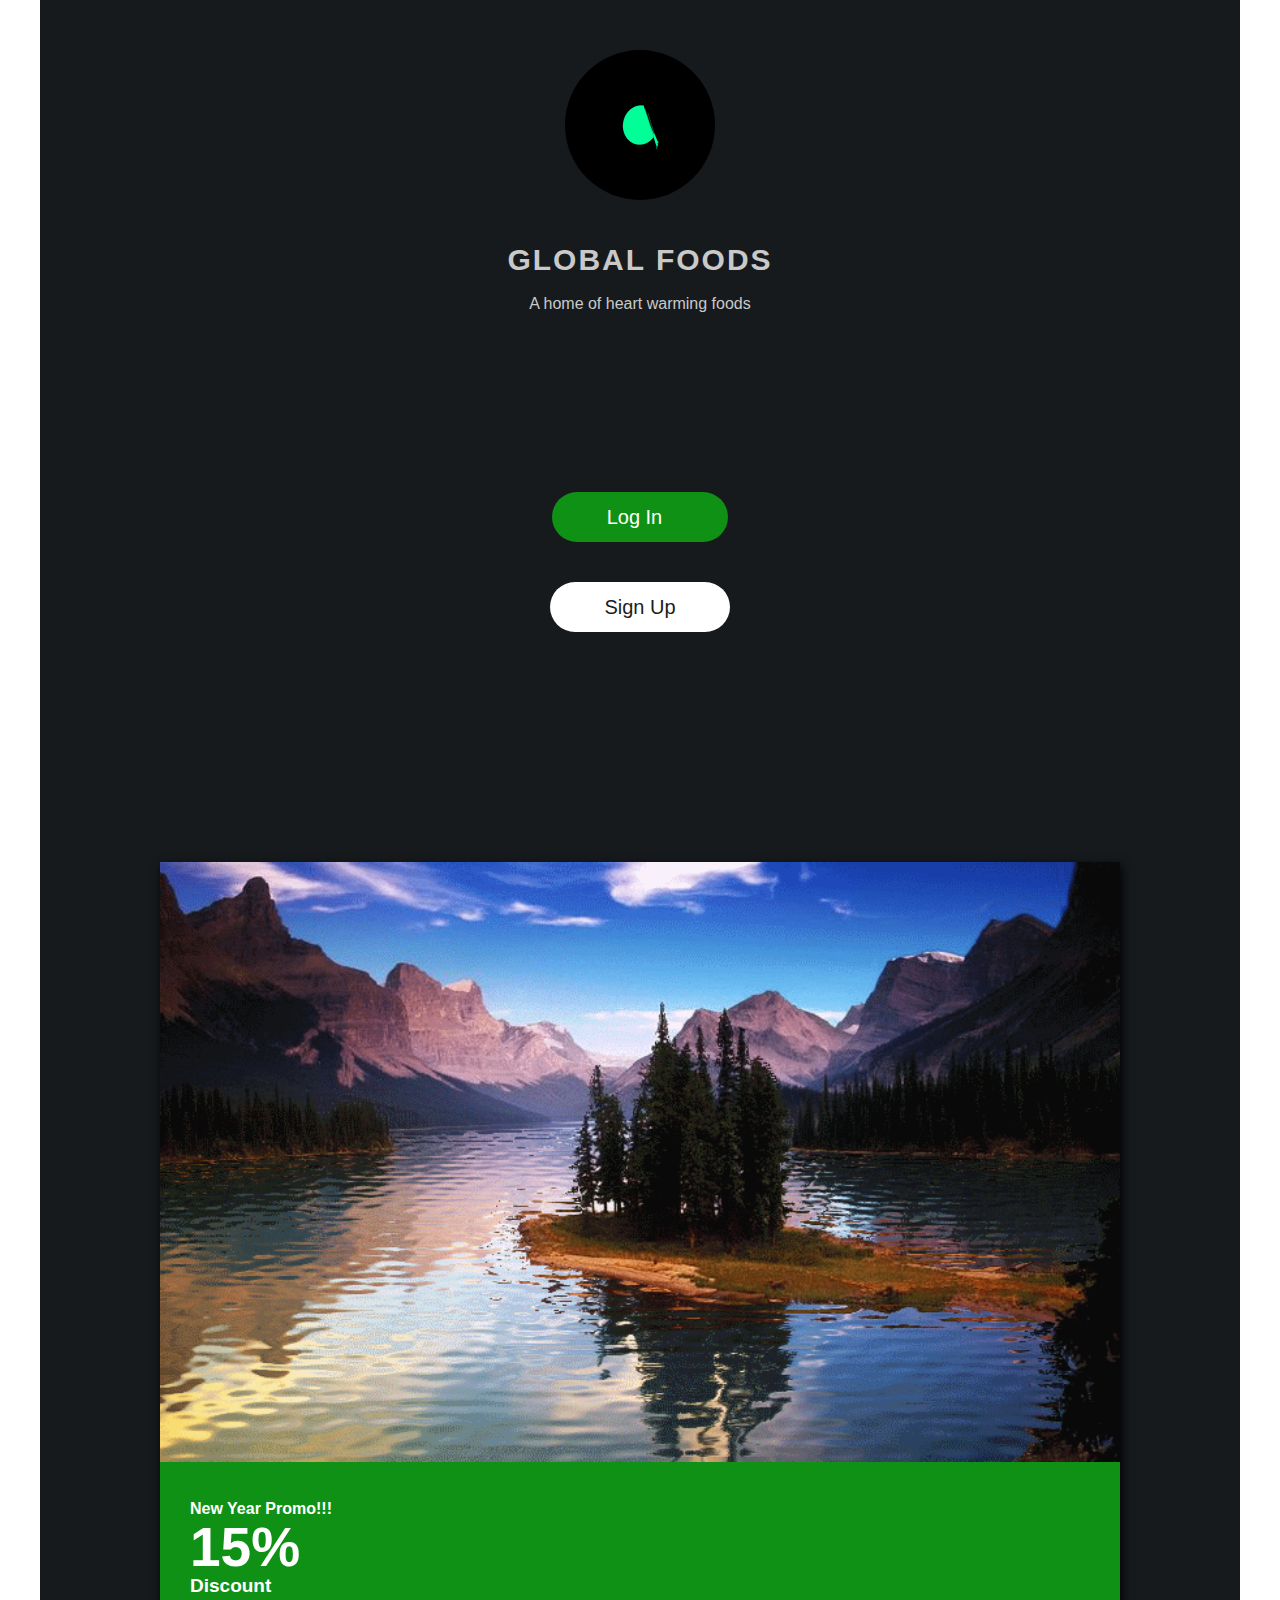
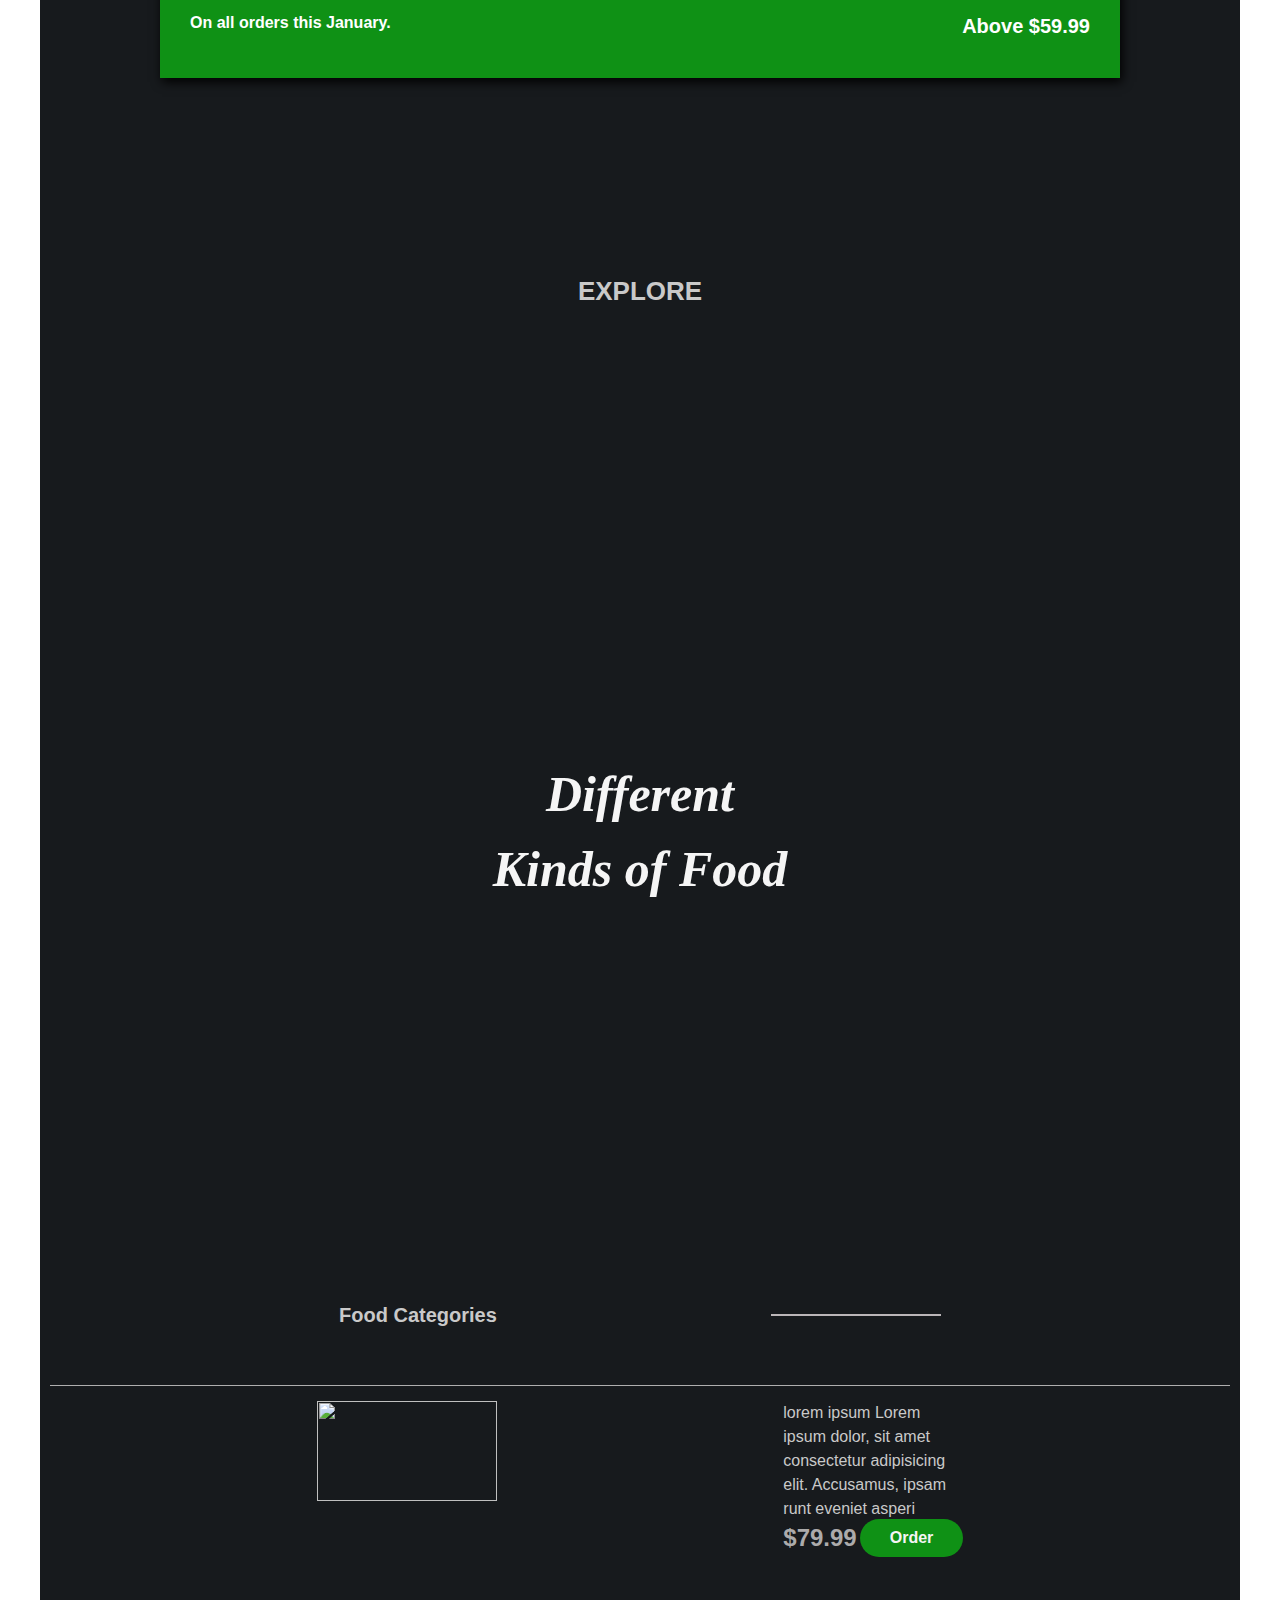
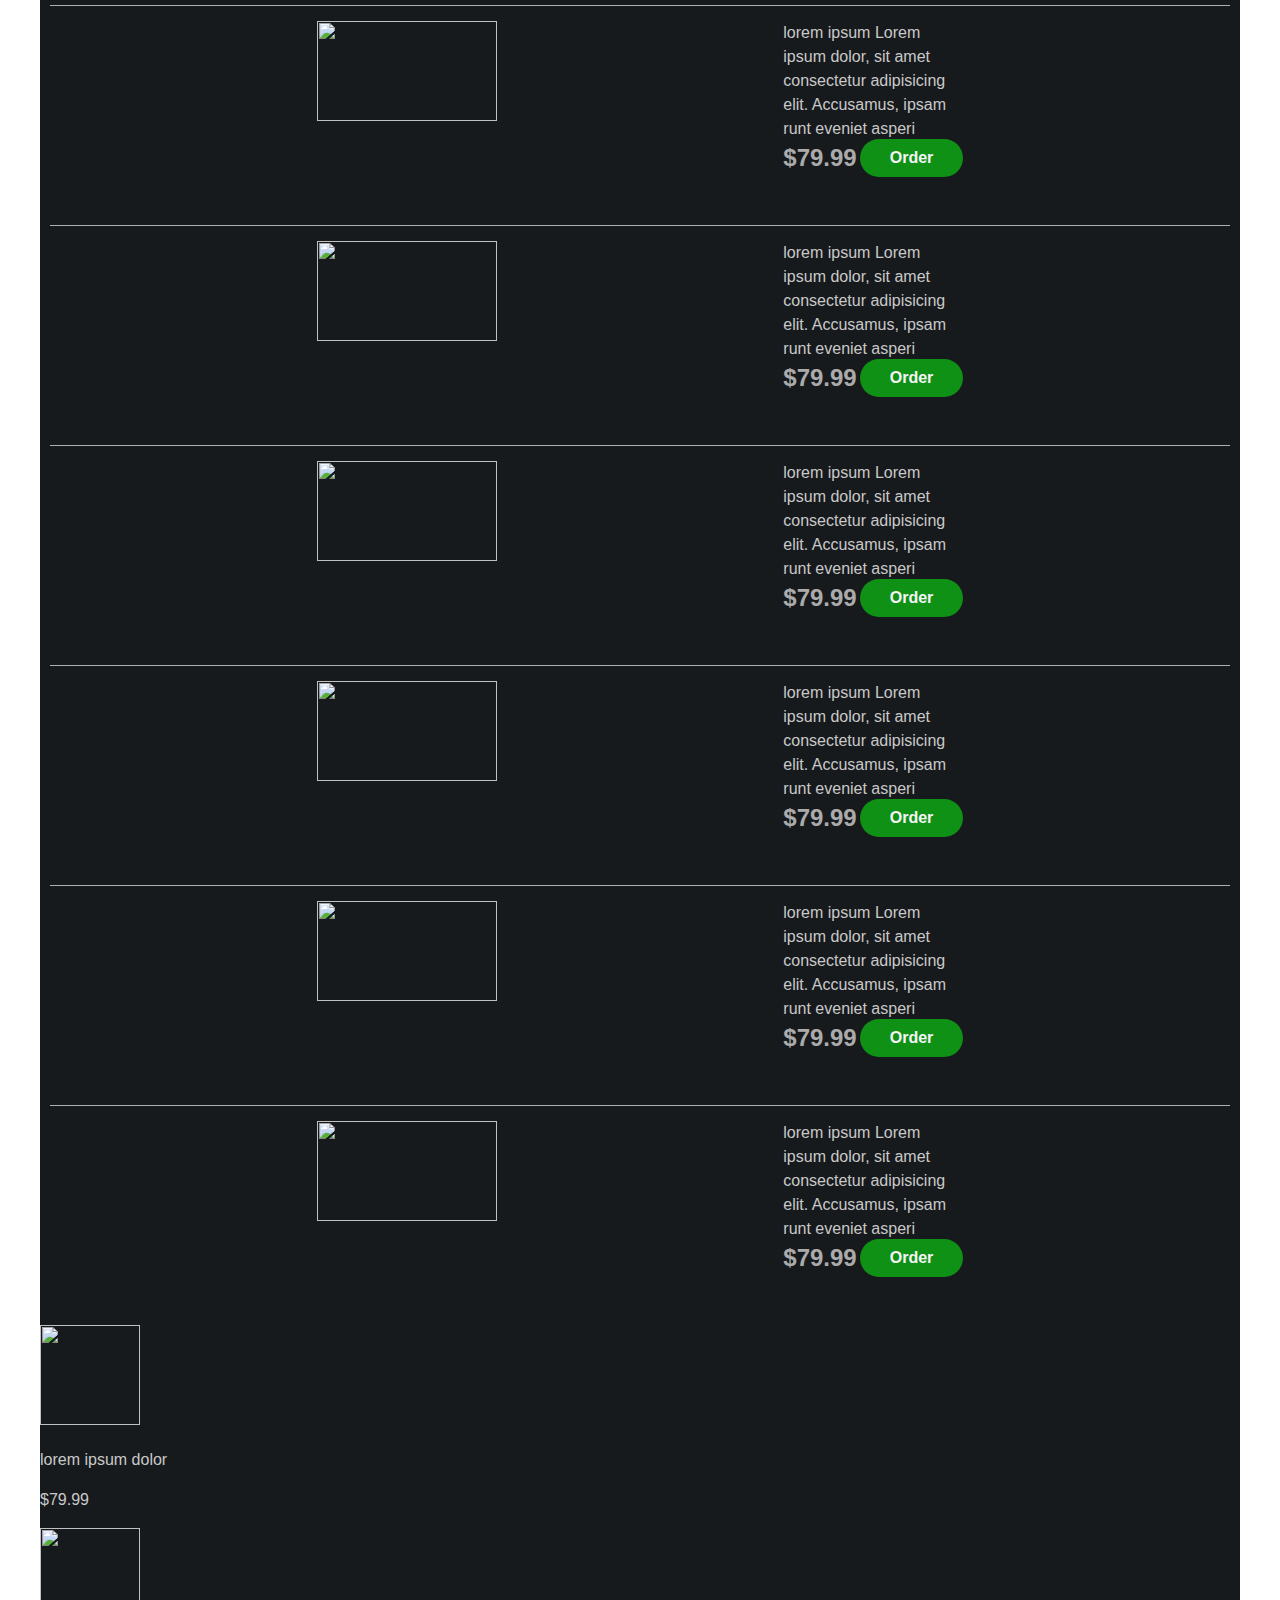
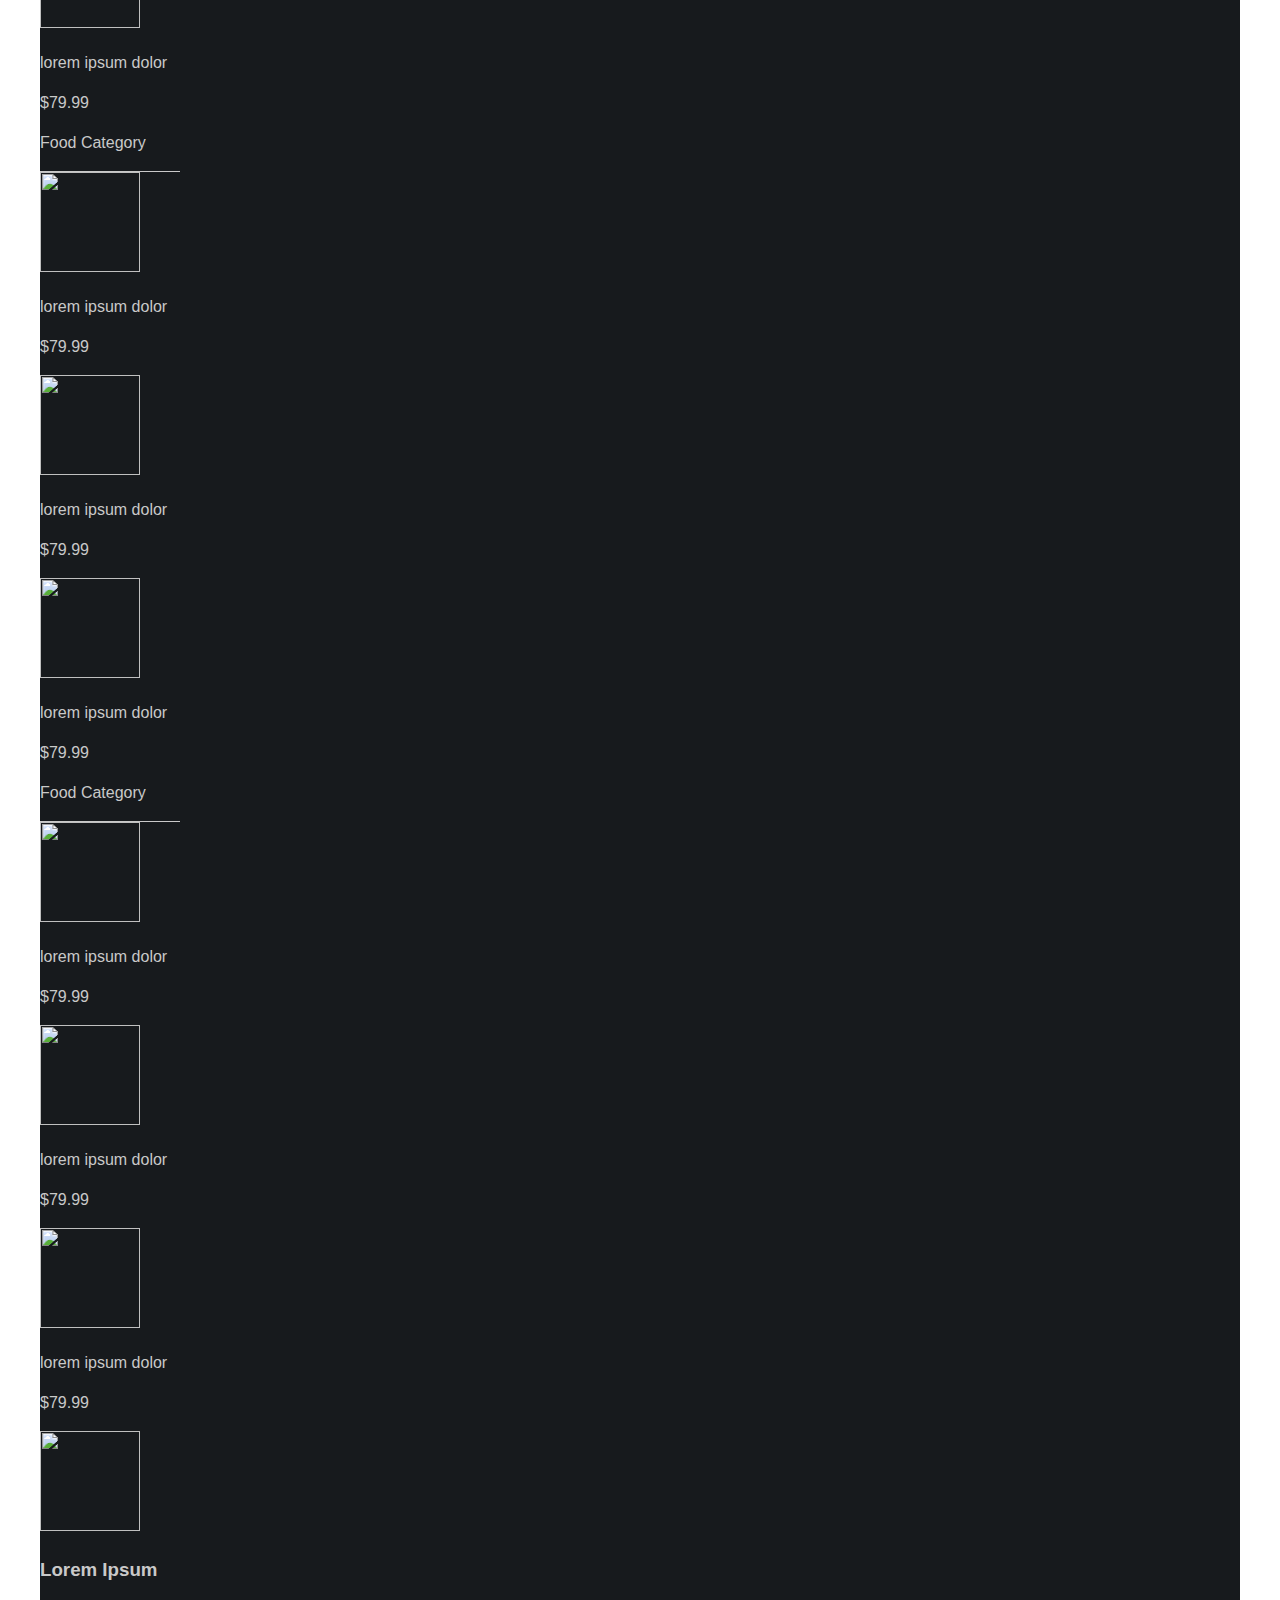
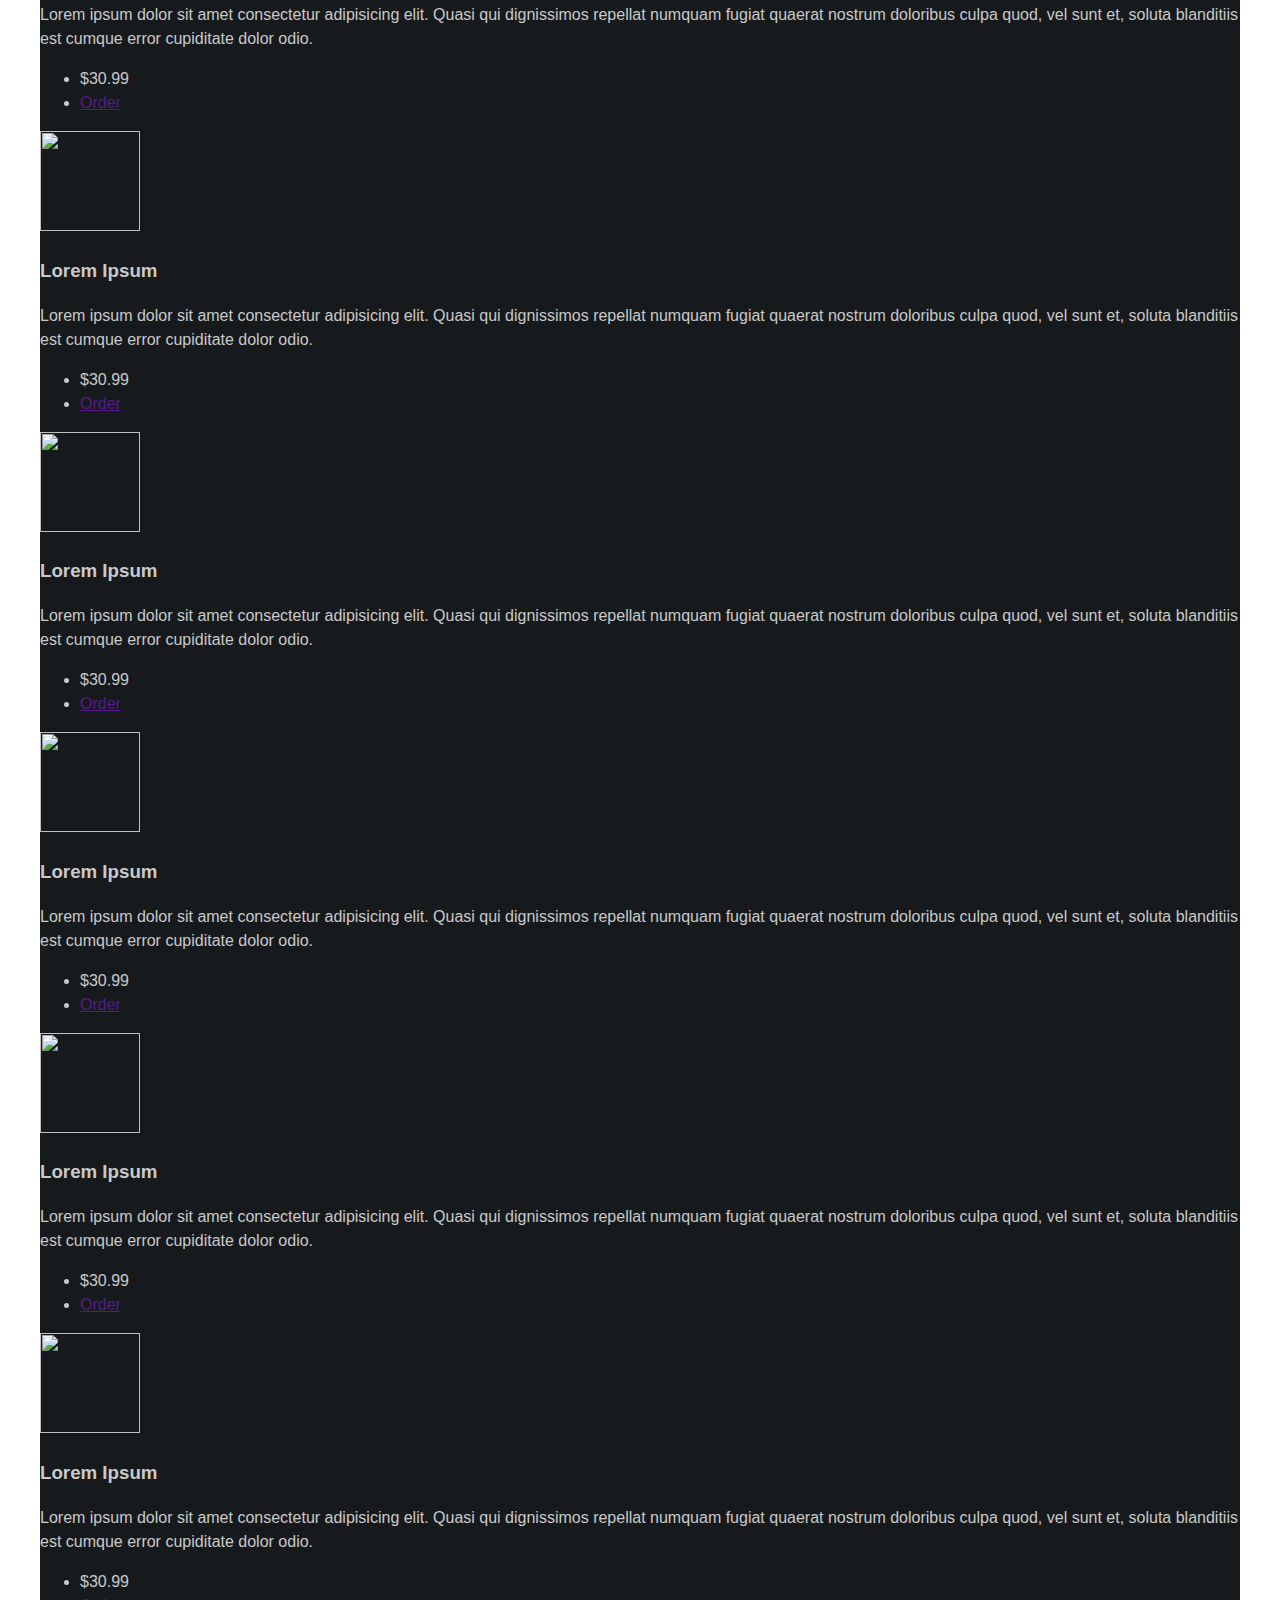
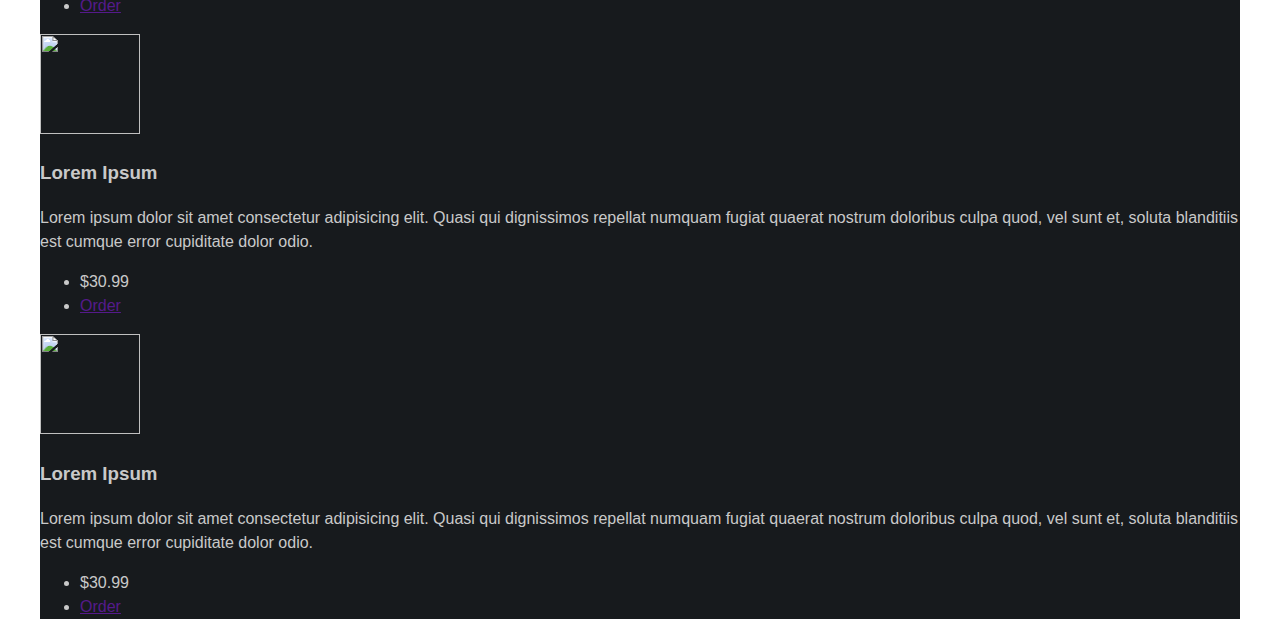
==== main.html @ d9e787be "Add files via upload" ====
<!DOCTYPE html>
<html lang="en">
<head>
    <meta charset="UTF-8">
    <meta http-equiv="X-UA-Compatible" content="IE=edge">
    <meta name="viewport" content="width=device-width, initial-scale=1.0">
    <link rel="stylesheet" href="main.css">
    <title>Document</title>
</head>
<body>
    <section>
        <div class="logo">
            <img src="images/animate3.gif" width="150" height="150" alt="">
            <p class="company-name">GLOBAL FOODS</p>
            <p class="company-motto">A home of heart warming foods</p>
        </div>
        <br><br><br><br><br>
    <div class="login-here">
    <a href="#" id="log">Log In &nbsp;</a> <br><br><br>
    <a href="#" id="sign">Sign Up</a>
    </div>
    <br><br><br><br><br><br><br><br><br><br>

    <div class="promocard">
        <img src="images/animate.gif" width="100%" alt="">
    <div class="promo">
        <p class="newyear">
            New Year Promo!!!
        </p>
        <h1>15%</h1>
        <p id="discount">Discount</p>
        <div style="display: flex; 
        flex-wrap: wrap;
        justify-content: space-between;">
        <p class="newyear">On all orders this January.</p>
        <p style="font-size: 20px; font-weight: 700;">Above $59.99</p>
        </div>
    </div>
    </div>
    <br><br><br><br><br><br><br>
    <p class="explore">EXPLORE</p>
    <br><br><br><br><br>


<div class="home">
    <p>Different <br> Kinds of Food</p>
</div>

<br><br>

    <div class="food">
        <div><p>Food Categories</p></div>
        <div class="linn" style="background-color: rgb(187, 182, 184); height: 2px;width: 170px;"></div>
    </div>

    <div>
        
        <div class="varieties">
            <div>
            <img src="" width="100%" height="100" alt="">
            </div>

            <div style="margin-left: 20px;">
            <p style="margin: 0;">lorem ipsum Lorem ipsum dolor, sit amet consectetur adipisicing elit. Accusamus, ipsam runt eveniet asperi</p>
            <div class="span">
            <div><p style="font-weight: 700;color:rgb(172, 171, 171);font-size: 24px;">$79.99</p></div>
            <div> <button>Order</button></div>
            </div> 
            </div>
        </div>

        <div class="varieties">
            <div>
            <img src="" width="100%" height="100" alt="">
            </div>

            <div style="margin-left: 20px;">
            <p style="margin: 0;">lorem ipsum Lorem ipsum dolor, sit amet consectetur adipisicing elit. Accusamus, ipsam runt eveniet asperi</p>
            <div class="span">
            <div><p style="font-weight: 700;color:rgb(172, 171, 171);font-size: 24px;">$79.99</p></div>
            <div> <button>Order</button></div>
            </div> 
            </div>
        </div>
        <div class="varieties">
            <div>
            <img src="" width="100%" height="100" alt="">
            </div>

            <div style="margin-left: 20px;">
            <p style="margin: 0;">lorem ipsum Lorem ipsum dolor, sit amet consectetur adipisicing elit. Accusamus, ipsam runt eveniet asperi</p>
            <div class="span">
            <div><p style="font-weight: 700;color:rgb(172, 171, 171);font-size: 24px;">$79.99</p></div>
            <div> <button>Order</button></div>
            </div> 
            </div>
        </div>
        <div class="varieties">
            <div>
            <img src="" width="100%" height="100" alt="">
            </div>

            <div style="margin-left: 20px;">
            <p style="margin: 0;">lorem ipsum Lorem ipsum dolor, sit amet consectetur adipisicing elit. Accusamus, ipsam runt eveniet asperi</p>
            <div class="span">
            <div><p style="font-weight: 700;color:rgb(172, 171, 171);font-size: 24px;">$79.99</p></div>
            <div> <button>Order</button></div>
            </div> 
            </div>
        </div>

        <div class="varieties">
            <div>
            <img src="" width="100%" height="100" alt="">
            </div>

            <div style="margin-left: 20px;">
            <p style="margin: 0;">lorem ipsum Lorem ipsum dolor, sit amet consectetur adipisicing elit. Accusamus, ipsam runt eveniet asperi</p>
            <div class="span">
            <div><p style="font-weight: 700;color:rgb(172, 171, 171);font-size: 24px;">$79.99</p></div>
            <div> <button>Order</button></div>
            </div> 
            </div>
        </div>
        <div class="varieties">
            <div>
            <img src="" width="100%" height="100" alt="">
            </div>

            <div style="margin-left: 20px;">
            <p style="margin: 0;">lorem ipsum Lorem ipsum dolor, sit amet consectetur adipisicing elit. Accusamus, ipsam runt eveniet asperi</p>
            <div class="span">
            <div><p style="font-weight: 700;color:rgb(172, 171, 171);font-size: 24px;">$79.99</p></div>
            <div> <button>Order</button></div>
            </div> 
            </div>
        </div>
        <div class="varieties">
            <div>
            <img src="" width="100%" height="100" alt="">
            </div>

            <div style="margin-left: 20px;">
            <p style="margin: 0;">lorem ipsum Lorem ipsum dolor, sit amet consectetur adipisicing elit. Accusamus, ipsam runt eveniet asperi</p>
            <div class="span">
            <div><p style="font-weight: 700;color:rgb(172, 171, 171);font-size: 24px;">$79.99</p></div>
            <div> <button>Order</button></div>
            </div> 
            </div>
        </div>





        <div>
            <img src="" width="100" height="100" alt="">
            <p>lorem ipsum dolor</p>
            <p>$79.99</p>
        </div>
        <div>
            <img src="" width="100" height="100" alt="">
            <p>lorem ipsum dolor</p>
            <p>$79.99</p>
        </div>

    </div>

    <div>
        <p>Food Category
        </p>
        <div class="line-right"></div>
    </div>
    <div>
        <div>
            <img src="" width="100" height="100" alt="">
            <p>lorem ipsum dolor</p>
            <p>$79.99</p>
        </div>
        <div>
            <img src="" width="100" height="100" alt="">
            <p>lorem ipsum dolor</p>
            <p>$79.99</p>
        </div>
        <div>
            <img src="" width="100" height="100" alt="">
            <p>lorem ipsum dolor</p>
            <p>$79.99</p>
        </div>

    </div>

    <div>
        <p>Food Category
        </p>
        <div class="line-right"></div>
    </div>
    <div>
        <div>
            <img src="" width="100" height="100" alt="">
            <p>lorem ipsum dolor</p>
            <p>$79.99</p>
        </div>
        <div>
            <img src="" width="100" height="100" alt="">
            <p>lorem ipsum dolor</p>
            <p>$79.99</p>
        </div>
        <div>
            <img src="" width="100" height="100" alt="">
            <p>lorem ipsum dolor</p>
            <p>$79.99</p>
        </div>

    </div>

    <div>
        <div>
            <img src="" width="100" height="100" alt="">
        </div>
        <div>
            <h3>Lorem Ipsum</h3>
            <p>Lorem ipsum dolor sit amet consectetur adipisicing elit. Quasi qui dignissimos repellat numquam fugiat quaerat nostrum doloribus culpa quod, vel sunt et, soluta blanditiis est cumque error cupiditate dolor odio.</p>
            <ul>
                <li>$30.99</li>
                <li>
                    <a href="">Order</a>
                </li>
            </ul>
        </div>
    </div>

    <div>
        <div>
            <img src="" width="100" height="100" alt="">
        </div>
        <div>
            <h3>Lorem Ipsum</h3>
            <p>Lorem ipsum dolor sit amet consectetur adipisicing elit. Quasi qui dignissimos repellat numquam fugiat quaerat nostrum doloribus culpa quod, vel sunt et, soluta blanditiis est cumque error cupiditate dolor odio.</p>
            <ul>
                <li>$30.99</li>
                <li>
                    <a href="">Order</a>
                </li>
            </ul>
        </div>
    </div>

    <div>
        <div>
            <img src="" width="100" height="100" alt="">
        </div>
        <div>
            <h3>Lorem Ipsum</h3>
            <p>Lorem ipsum dolor sit amet consectetur adipisicing elit. Quasi qui dignissimos repellat numquam fugiat quaerat nostrum doloribus culpa quod, vel sunt et, soluta blanditiis est cumque error cupiditate dolor odio.</p>
            <ul>
                <li>$30.99</li>
                <li>
                    <a href="">Order</a>
                </li>
            </ul>
        </div>
    </div>

    <div>
        <div>
            <img src="" width="100" height="100" alt="">
        </div>
        <div>
            <h3>Lorem Ipsum</h3>
            <p>Lorem ipsum dolor sit amet consectetur adipisicing elit. Quasi qui dignissimos repellat numquam fugiat quaerat nostrum doloribus culpa quod, vel sunt et, soluta blanditiis est cumque error cupiditate dolor odio.</p>
            <ul>
                <li>$30.99</li>
                <li>
                    <a href="">Order</a>
                </li>
            </ul>
        </div>
    </div>

    <div>
        <div>
            <img src="" width="100" height="100" alt="">
        </div>
        <div>
            <h3>Lorem Ipsum</h3>
            <p>Lorem ipsum dolor sit amet consectetur adipisicing elit. Quasi qui dignissimos repellat numquam fugiat quaerat nostrum doloribus culpa quod, vel sunt et, soluta blanditiis est cumque error cupiditate dolor odio.</p>
            <ul>
                <li>$30.99</li>
                <li>
                    <a href="">Order</a>
                </li>
            </ul>
        </div>
    </div>

    <div>
        <div>
            <img src="" width="100" height="100" alt="">
        </div>
        <div>
            <h3>Lorem Ipsum</h3>
            <p>Lorem ipsum dolor sit amet consectetur adipisicing elit. Quasi qui dignissimos repellat numquam fugiat quaerat nostrum doloribus culpa quod, vel sunt et, soluta blanditiis est cumque error cupiditate dolor odio.</p>
            <ul>
                <li>$30.99</li>
                <li>
                    <a href="">Order</a>
                </li>
            </ul>
        </div>
    </div>

    <div>
        <div>
            <img src="" width="100" height="100" alt="">
        </div>
        <div>
            <h3>Lorem Ipsum</h3>
            <p>Lorem ipsum dolor sit amet consectetur adipisicing elit. Quasi qui dignissimos repellat numquam fugiat quaerat nostrum doloribus culpa quod, vel sunt et, soluta blanditiis est cumque error cupiditate dolor odio.</p>
            <ul>
                <li>$30.99</li>
                <li>
                    <a href="">Order</a>
                </li>
            </ul>
        </div>
    </div>

    <div>
        <div>
            <img src="" width="100" height="100" alt="">
        </div>
        <div>
            <h3>Lorem Ipsum</h3>
            <p>Lorem ipsum dolor sit amet consectetur adipisicing elit. Quasi qui dignissimos repellat numquam fugiat quaerat nostrum doloribus culpa quod, vel sunt et, soluta blanditiis est cumque error cupiditate dolor odio.</p>
            <ul>
                <li>$30.99</li>
                <li>
                    <a href="">Order</a>
                </li>
            </ul>
        </div>
    </div>
    </section>
</body>
</html>
---- main.css ----
body {
    margin: 0;
    font-family: -apple-system, BlinkMacSystemFont, 'Segoe UI', Roboto, Oxygen, Ubuntu, Cantarell, 'Open Sans', 'Helvetica Neue', sans-serif;
    font-size: 1rem;
    font-weight: 400;
    line-height: 1.5;
    color: #c9c9c9;
    background:#fff;
    font-style: normal;
    font-stretch: normal;
    -webkit-text-size-adjust: 100%;
    -webkit-tap-highlight-color: transparent;
    -webkit-font-smoothing: antialiased;
}
html {
    scroll-behavior: smooth;
}
section {
    max-width: 1200px;
    margin: auto;
    padding: 0px;
    background: rgb(23, 26, 29);
}
.logo {
    text-align: center;
    justify-content: center;
    align-items: center;
    padding:50px 30px;
}
.logo img {
    border-radius: 50%;
}
.company-name {
    font-size: 30px;
    font-weight: 700;
    letter-spacing: 2px;
}
.company-motto {
    font-size: 16px;
    margin-top: -20px;
}
.login-here {
    text-align: center;
    font-size: 20px;
    font-weight: 500;
}
.login-here a {
    text-decoration: none;
}
#log {
    color: rgb(255, 255, 255);
    background:rgb(15, 145, 21);
    padding: 14px 55px;
    border-style: none;
    border-radius: 100px;
    text-align: center;
}
#sign {
    color: rgb(29, 29, 29);
    background: rgb(255, 255, 255);
    padding: 14px 54px;
    border-style: none;
    border-radius: 100px;
    text-align: center;
}
.promo {
    background:rgb(15, 145, 21);
    padding: 30px;
    height: fit-content;
    line-height: 0.1em;
    width: 100%;
}
.promo h1 {
    font-size: 55px;
}
.newyear {
    font-weight: 600;
    font-style: 18px;
}
#discount {
    font-size: 19px;
    font-weight: 700;
}
.promocard {
    box-shadow: 2px 4px 10px rgb(0, 0, 0);
    max-width: 80%;
    color: white;
    display: flex;
    flex-wrap: wrap;
    margin: auto;
}
.explore {
    text-align: center;
    font-weight: 700;
    font-size: 26px;
}
.home {
    width: 100%;
    padding: 250px 0px;
    align-items: center;
    background: url("images/animate.gif");
    background-size: cover;
    background-attachment: fixed;
    text-align: center;
    justify-content: center;
    align-items: center;
}
.home p {
    font-size: 50px;
    font-weight: 600;
    font-style: italic;
    color: whitesmoke;
    font-family:cursive;
}
.line-right {
    width: 140px;
    height: 1px;
    background:#c9c9c9;
}
.food {
    display: flex;
    flex-wrap: nowrap;
    justify-content: space-evenly;
    align-items: center;
    padding: 25px;
    font-size: 20px;
    font-weight: 600;
}
.varieties {
    height: fit-content;
    border: 1px solid rgb(175, 175, 175);
    padding: 15px 0px;
    margin: 10px;
    border-width: 1px 0px 0px 0px;   
    display: flex;
    justify-content: space-evenly;align-items: stretch;
}
.varieties > div {
    width:180px;
}
.varieties button {
    font-size: 16px;
    padding: 10px 30px;
    background: rgb(15, 145, 21);
    color: whitesmoke;
    font-weight: 700;
    border-radius: 100px;
    border: none;
}
.span {
    display: flex;
    flex-wrap: wrap;
    justify-content: space-between;
    align-items: center;
    margin-top: -25px;
}
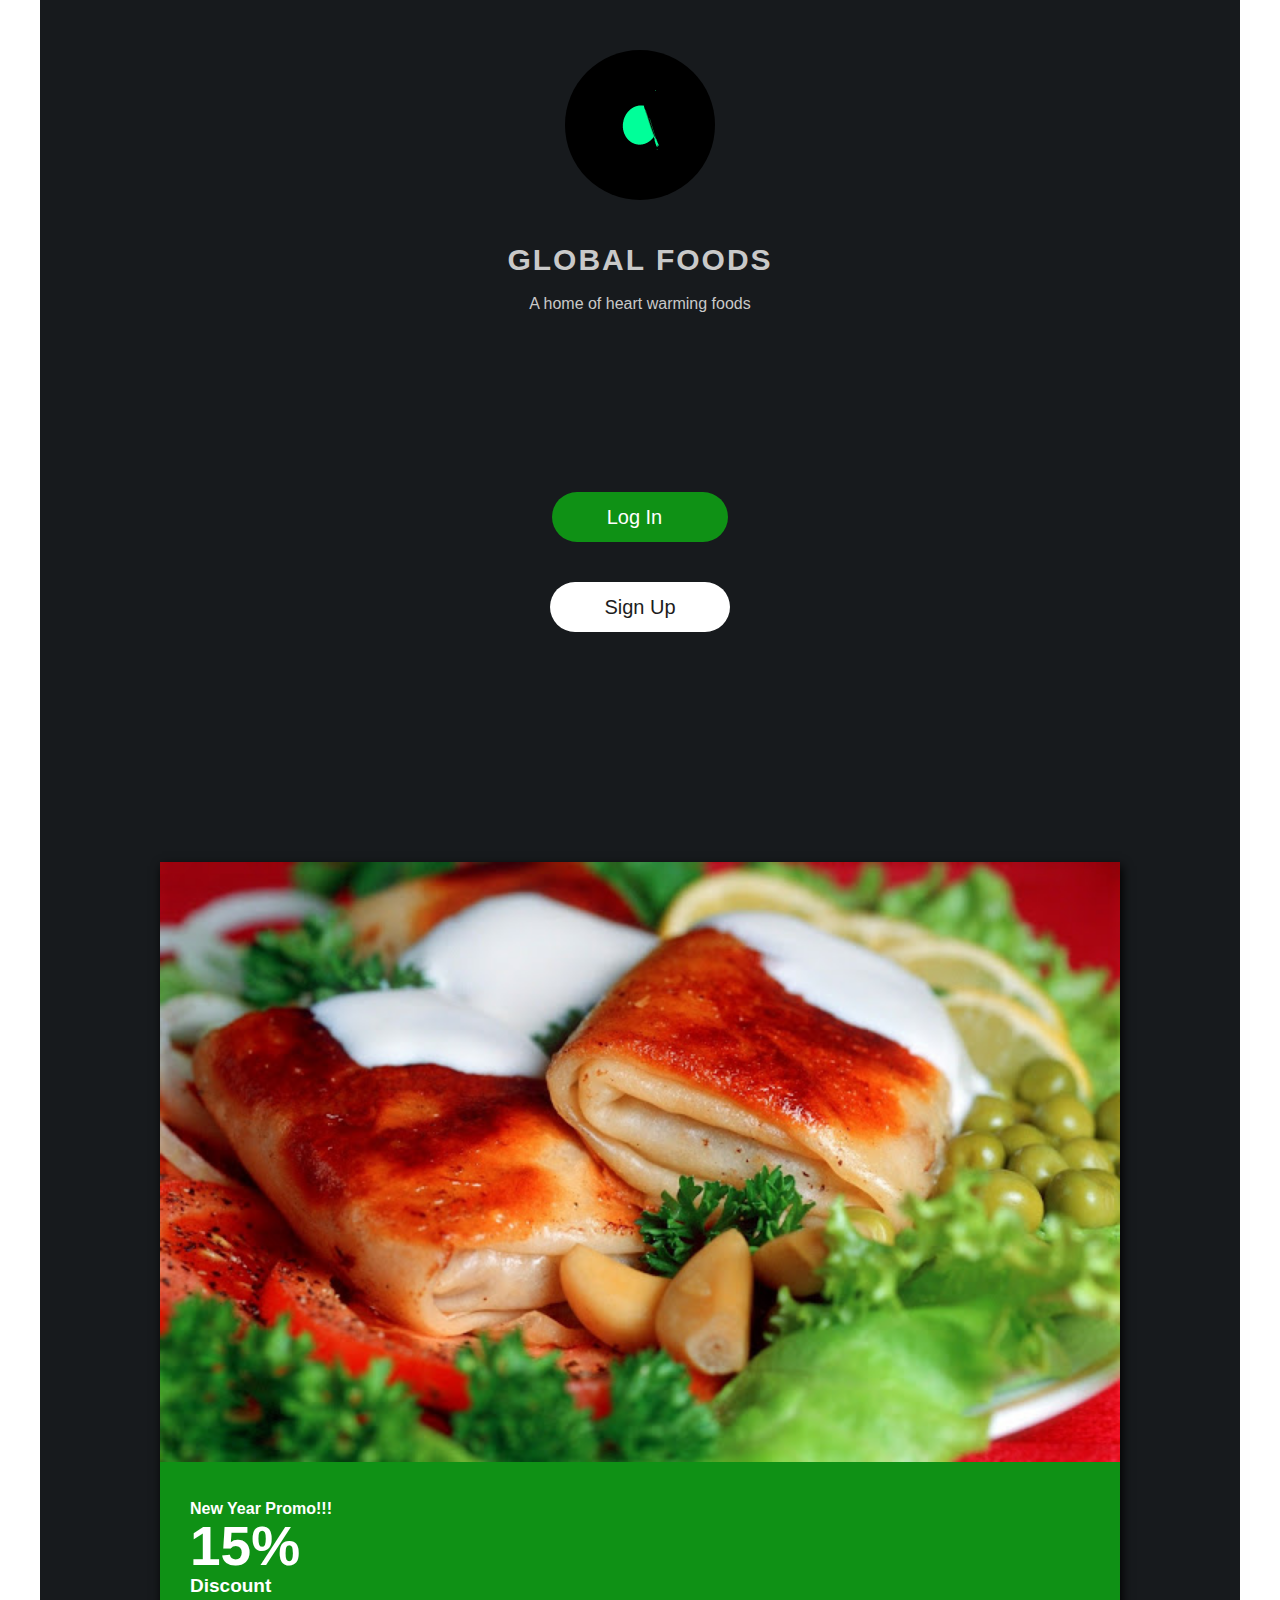
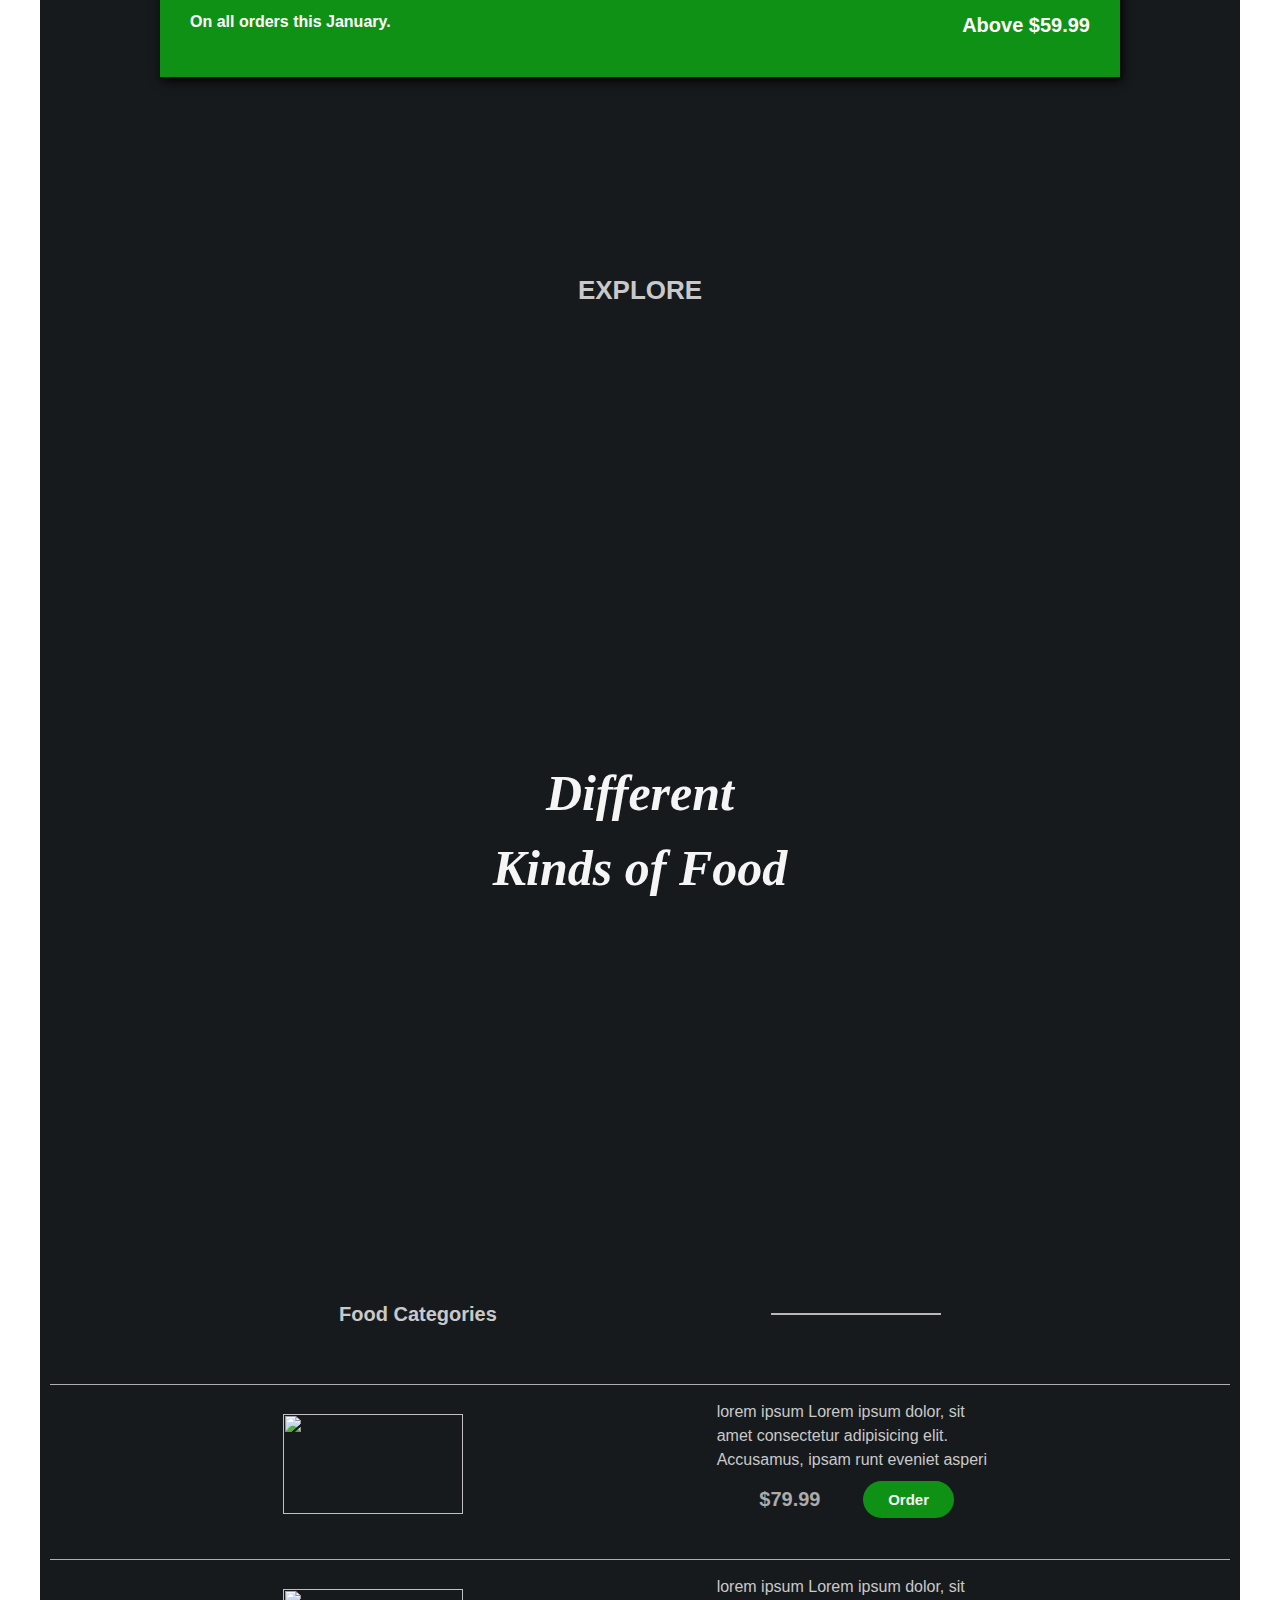
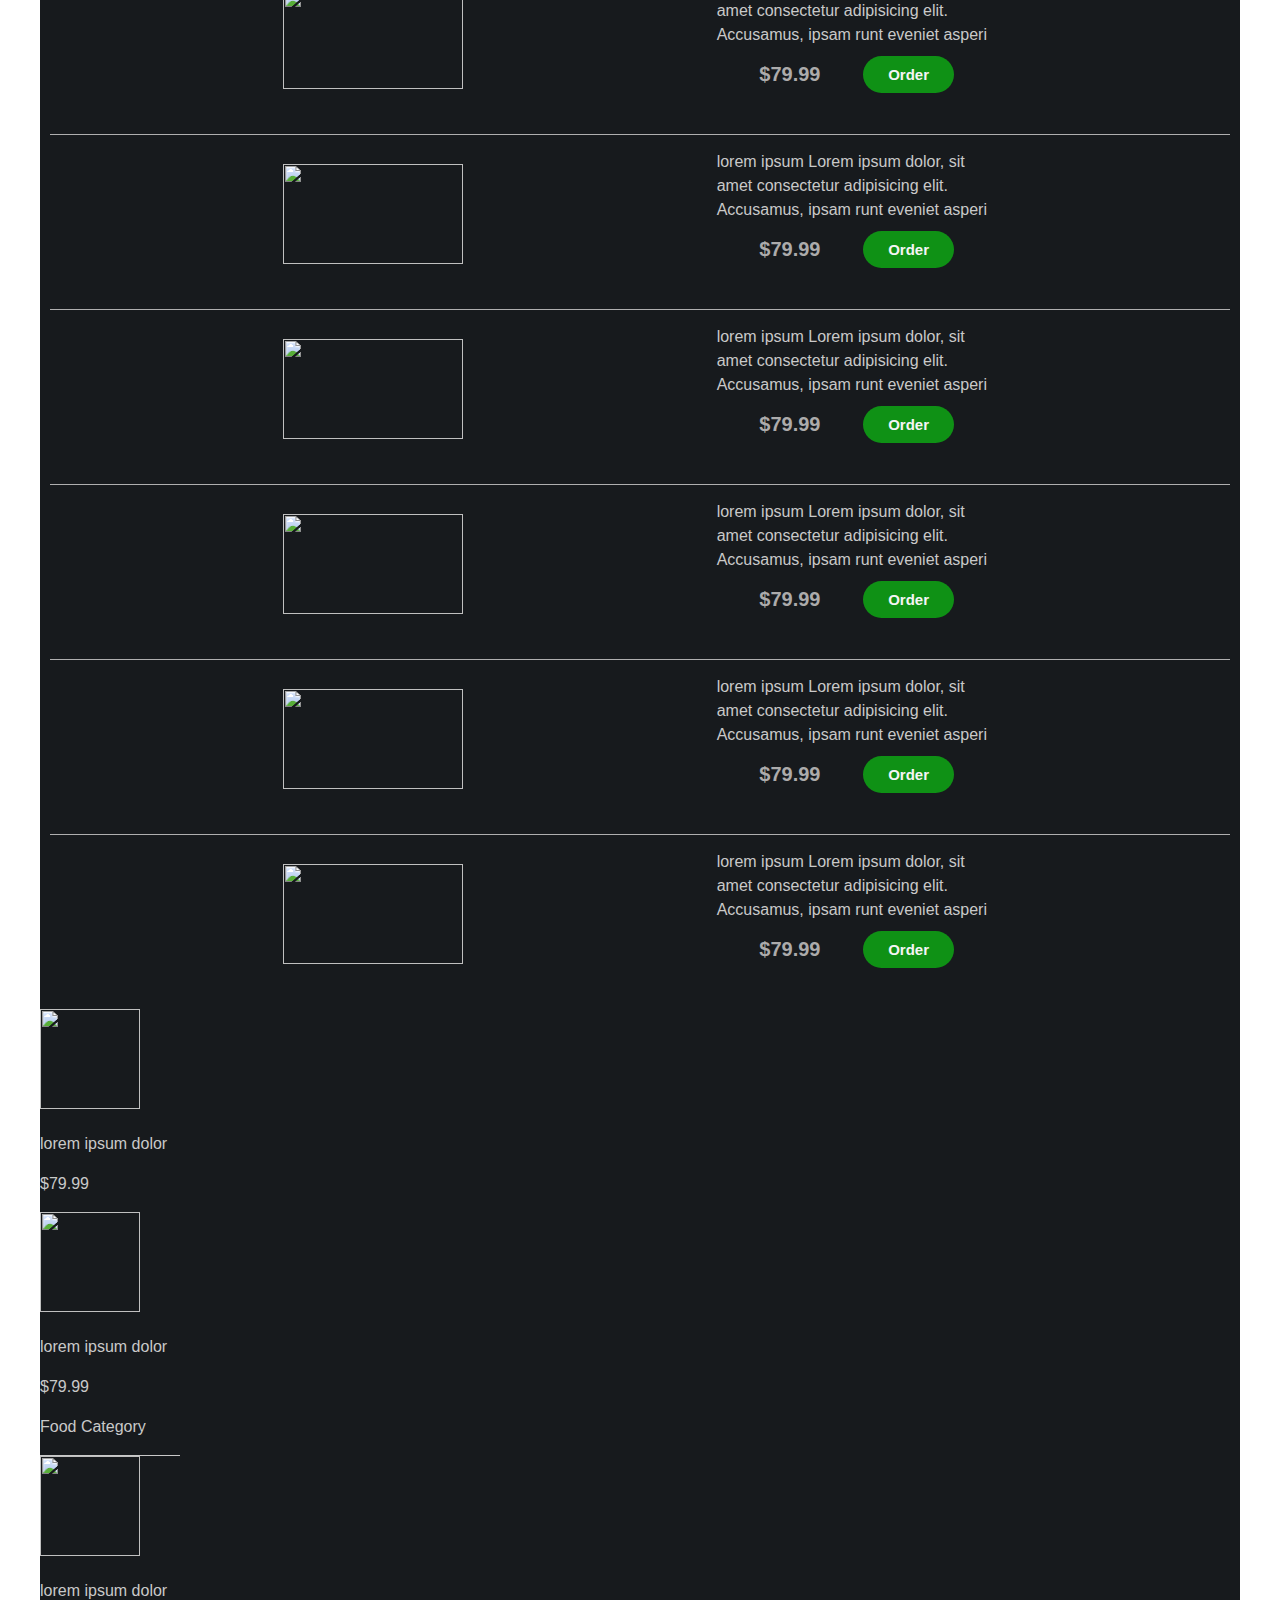
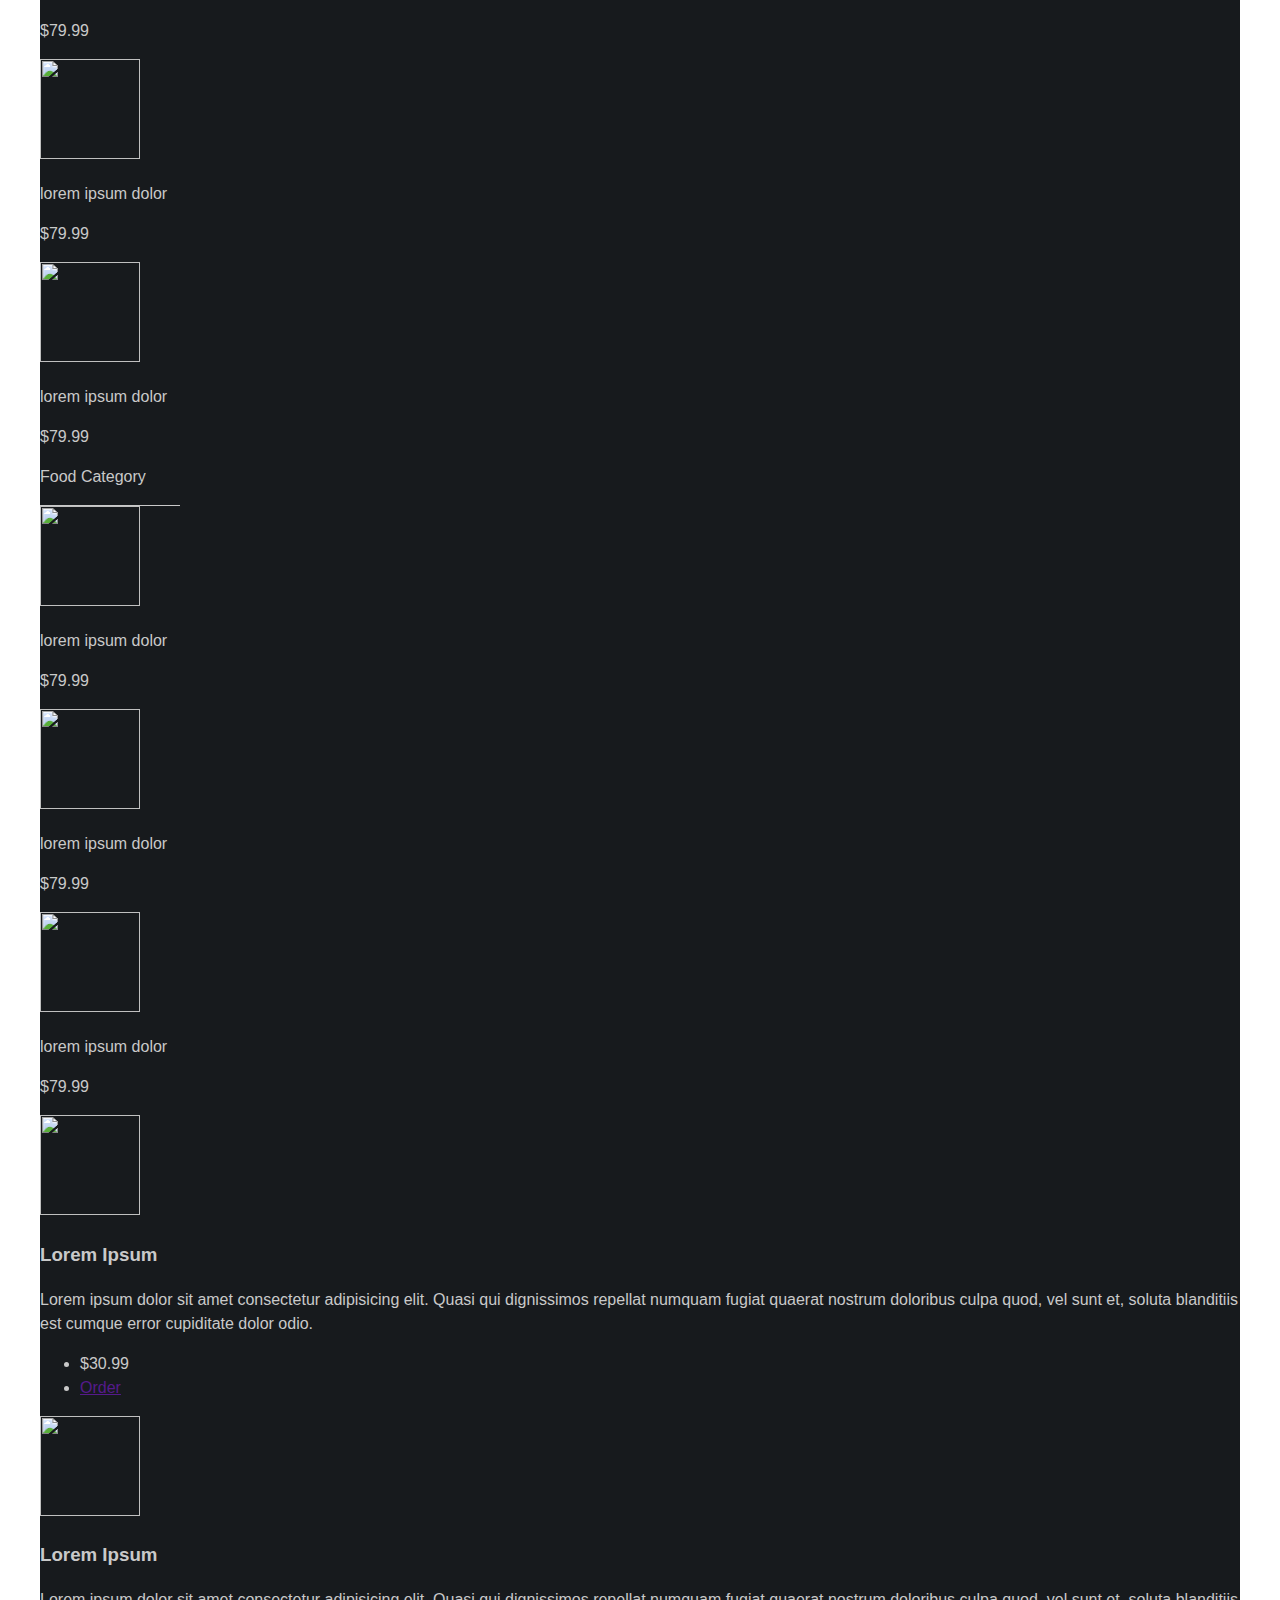
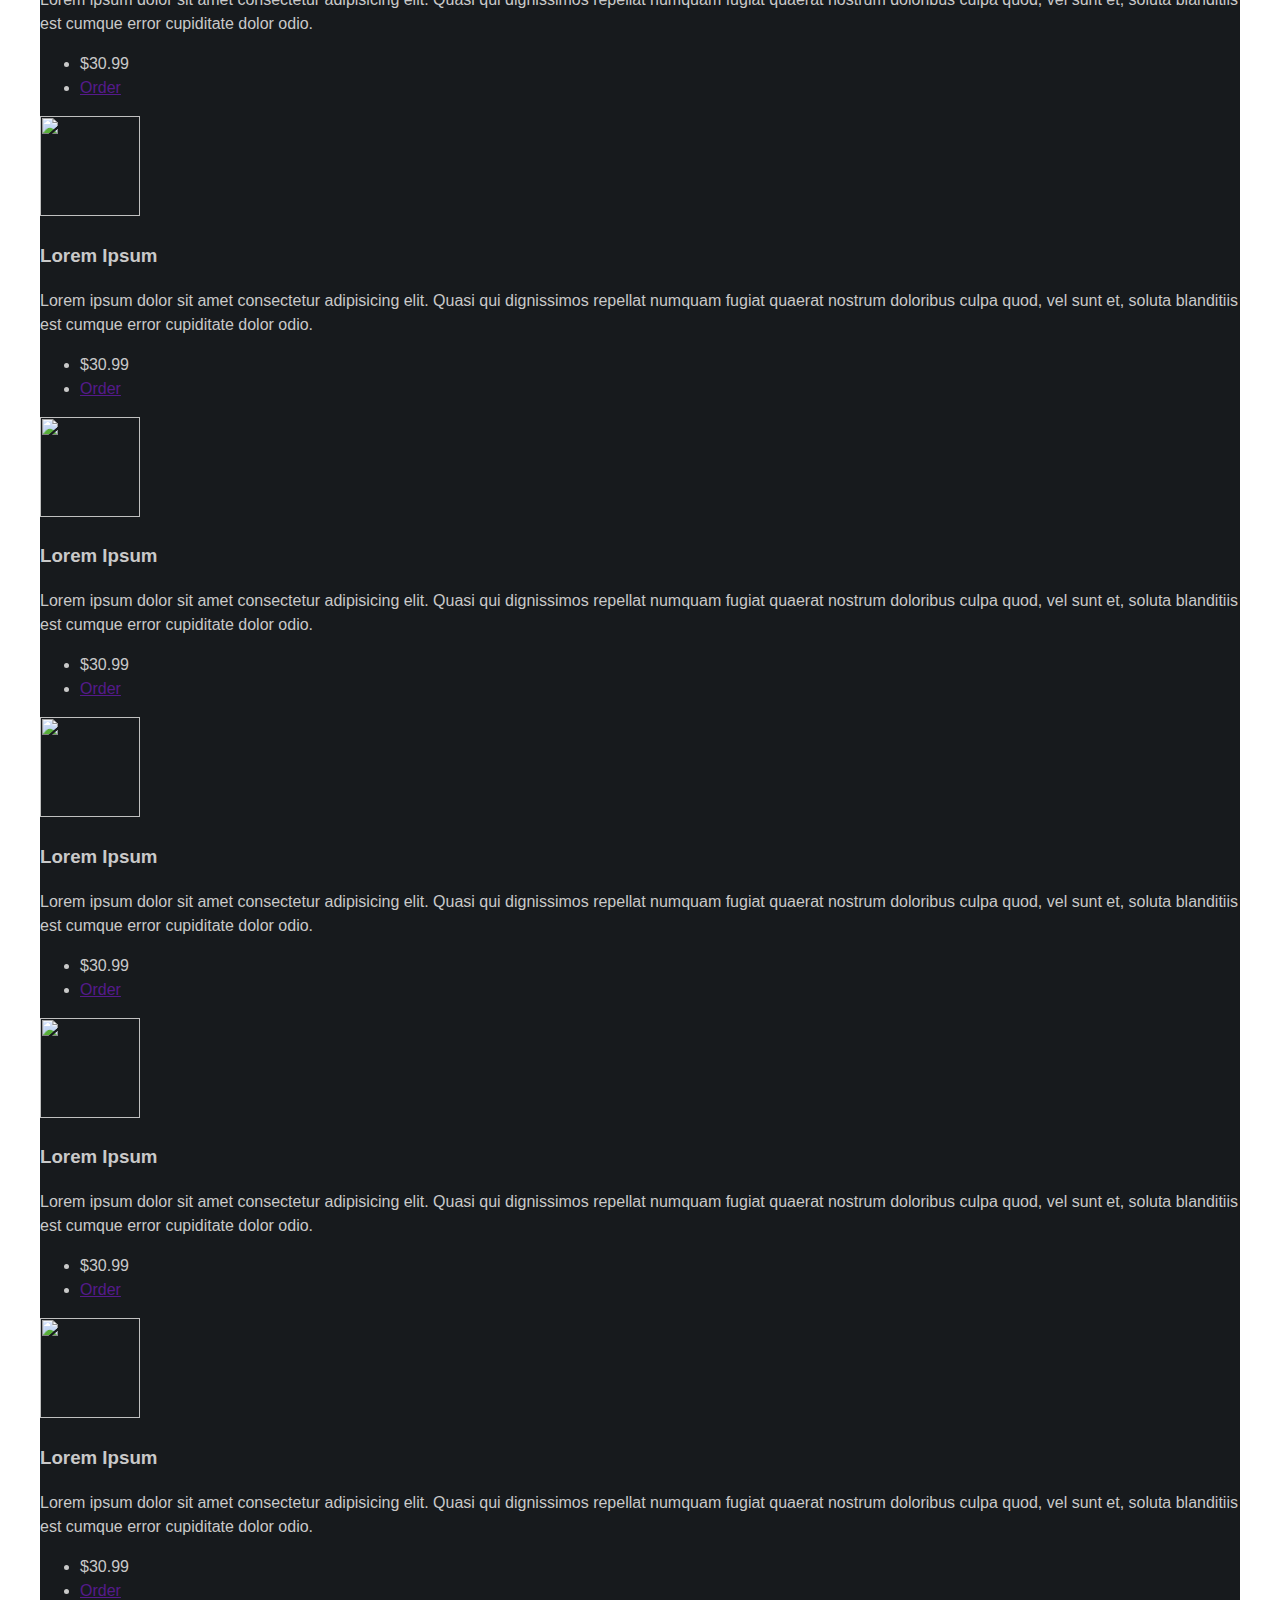
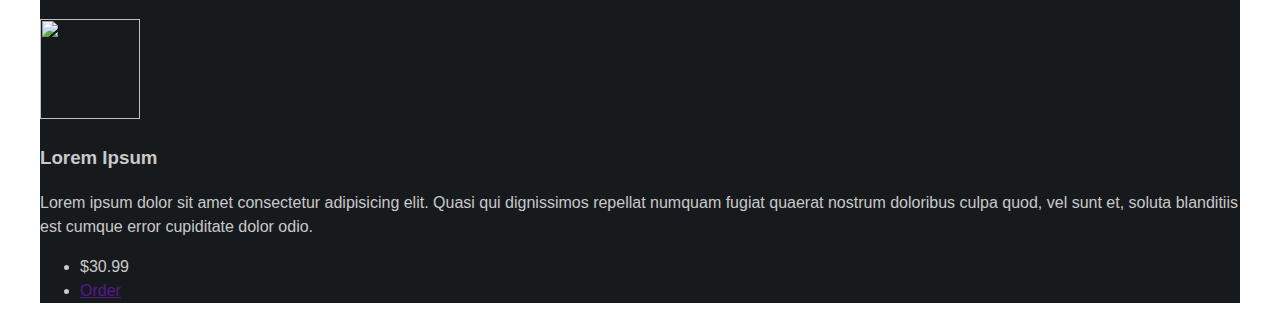
==== commit 55fb1ece: "Add files via upload" ====
--- a/main.html
+++ b/main.html
@@ -22,7 +22,7 @@
     <br><br><br><br><br><br><br><br><br><br>
 
     <div class="promocard">
-        <img src="images/animate.gif" width="100%" alt="">
+        <img src="images/hvjhv.jpg" width="100%" alt="">
     <div class="promo">
         <p class="newyear">
             New Year Promo!!!
@@ -63,91 +63,97 @@
             <div style="margin-left: 20px;">
             <p style="margin: 0;">lorem ipsum Lorem ipsum dolor, sit amet consectetur adipisicing elit. Accusamus, ipsam runt eveniet asperi</p>
             <div class="span">
-            <div><p style="font-weight: 700;color:rgb(172, 171, 171);font-size: 24px;">$79.99</p></div>
-            <div> <button>Order</button></div>
-            </div> 
-            </div>
-        </div>
-
-        <div class="varieties">
-            <div>
-            <img src="" width="100%" height="100" alt="">
-            </div>
-
-            <div style="margin-left: 20px;">
-            <p style="margin: 0;">lorem ipsum Lorem ipsum dolor, sit amet consectetur adipisicing elit. Accusamus, ipsam runt eveniet asperi</p>
-            <div class="span">
-            <div><p style="font-weight: 700;color:rgb(172, 171, 171);font-size: 24px;">$79.99</p></div>
-            <div> <button>Order</button></div>
-            </div> 
-            </div>
-        </div>
-        <div class="varieties">
-            <div>
-            <img src="" width="100%" height="100" alt="">
-            </div>
-
-            <div style="margin-left: 20px;">
-            <p style="margin: 0;">lorem ipsum Lorem ipsum dolor, sit amet consectetur adipisicing elit. Accusamus, ipsam runt eveniet asperi</p>
-            <div class="span">
-            <div><p style="font-weight: 700;color:rgb(172, 171, 171);font-size: 24px;">$79.99</p></div>
-            <div> <button>Order</button></div>
-            </div> 
-            </div>
-        </div>
-        <div class="varieties">
-            <div>
-            <img src="" width="100%" height="100" alt="">
-            </div>
-
-            <div style="margin-left: 20px;">
-            <p style="margin: 0;">lorem ipsum Lorem ipsum dolor, sit amet consectetur adipisicing elit. Accusamus, ipsam runt eveniet asperi</p>
-            <div class="span">
-            <div><p style="font-weight: 700;color:rgb(172, 171, 171);font-size: 24px;">$79.99</p></div>
-            <div> <button>Order</button></div>
-            </div> 
-            </div>
-        </div>
-
-        <div class="varieties">
-            <div>
-            <img src="" width="100%" height="100" alt="">
-            </div>
-
-            <div style="margin-left: 20px;">
-            <p style="margin: 0;">lorem ipsum Lorem ipsum dolor, sit amet consectetur adipisicing elit. Accusamus, ipsam runt eveniet asperi</p>
-            <div class="span">
-            <div><p style="font-weight: 700;color:rgb(172, 171, 171);font-size: 24px;">$79.99</p></div>
-            <div> <button>Order</button></div>
-            </div> 
-            </div>
-        </div>
-        <div class="varieties">
-            <div>
-            <img src="" width="100%" height="100" alt="">
-            </div>
-
-            <div style="margin-left: 20px;">
-            <p style="margin: 0;">lorem ipsum Lorem ipsum dolor, sit amet consectetur adipisicing elit. Accusamus, ipsam runt eveniet asperi</p>
-            <div class="span">
-            <div><p style="font-weight: 700;color:rgb(172, 171, 171);font-size: 24px;">$79.99</p></div>
-            <div> <button>Order</button></div>
-            </div> 
-            </div>
-        </div>
-        <div class="varieties">
-            <div>
-            <img src="" width="100%" height="100" alt="">
-            </div>
-
-            <div style="margin-left: 20px;">
-            <p style="margin: 0;">lorem ipsum Lorem ipsum dolor, sit amet consectetur adipisicing elit. Accusamus, ipsam runt eveniet asperi</p>
-            <div class="span">
-            <div><p style="font-weight: 700;color:rgb(172, 171, 171);font-size: 24px;">$79.99</p></div>
-            <div> <button>Order</button></div>
-            </div> 
-            </div>
-        </div>
+            <div><p style="font-weight: 700;color:rgb(172, 171, 171);font-size: 20px;">$79.99</p></div>
+            <div> <button>Order</button></div>
+            </div> 
+            </div>
+        </div>
+
+        <div class="varieties">
+            <div>
+            <img src="" width="100%" height="100" alt="">
+            </div>
+
+            <div style="margin-left: 20px;">
+            <p style="margin: 0;">lorem ipsum Lorem ipsum dolor, sit amet consectetur adipisicing elit. Accusamus, ipsam runt eveniet asperi</p>
+            <div class="span">
+            <div><p style="font-weight: 700;color:rgb(172, 171, 171);font-size: 20px;">$79.99</p></div>
+            <div> <button>Order</button></div>
+            </div> 
+            </div>
+        </div>
+        <div class="varieties">
+            <div>
+            <img src="" width="100%" height="100" alt="">
+            </div>
+
+            <div style="margin-left: 20px;">
+            <p style="margin: 0;">lorem ipsum Lorem ipsum dolor, sit amet consectetur adipisicing elit. Accusamus, ipsam runt eveniet asperi</p>
+            <div class="span">
+            <div><p style="font-weight: 700;color:rgb(172, 171, 171);font-size: 20px;">$79.99</p></div>
+            <div> <button>Order</button></div>
+            </div> 
+            </div>
+        </div>
+        <div class="varieties">
+            <div>
+            <img src="" width="100%" height="100" alt="">
+            </div>
+
+            <div style="margin-left: 20px;">
+            <p style="margin: 0;">lorem ipsum Lorem ipsum dolor, sit amet consectetur adipisicing elit. Accusamus, ipsam runt eveniet asperi</p>
+            <div class="span">
+            <div><p style="font-weight: 700;color:rgb(172, 171, 171);font-size: 20px;">$79.99</p></div>
+            <div> <button>Order</button></div>
+            </div> 
+            </div>
+        </div>
+
+        <div class="varieties">
+            <div>
+            <img src="" width="100%" height="100" alt="">
+            </div>
+
+            <div style="margin-left: 20px;">
+            <p style="margin: 0;">lorem ipsum Lorem ipsum dolor, sit amet consectetur adipisicing elit. Accusamus, ipsam runt eveniet asperi</p>
+            <div class="span">
+            <div><p style="font-weight: 700;color:rgb(172, 171, 171);font-size: 20px;">$79.99</p></div>
+            <div> <button>Order</button></div>
+            </div> 
+            </div>
+        </div>
+        <div class="varieties">
+            <div>
+            <img src="" width="100%" height="100" alt="">
+            </div>
+
+            <div style="margin-left: 20px;">
+            <p style="margin: 0;">lorem ipsum Lorem ipsum dolor, sit amet consectetur adipisicing elit. Accusamus, ipsam runt eveniet asperi</p>
+            <div class="span">
+            <div><p style="font-weight: 700;color:rgb(172, 171, 171);font-size: 20px;">$79.99</p></div>
+            <div> <button>Order</button></div>
+            </div> 
+            </div>
+        </div>
+        <div class="varieties">
+            <div>
+            <img src="" width="100%" height="100" alt="">
+            </div>
+
+            <div style="margin-left: 20px;">
+            <p style="margin: 0;">lorem ipsum Lorem ipsum dolor, sit amet consectetur adipisicing elit. Accusamus, ipsam runt eveniet asperi</p>
+            <div class="span">
+            <div><p style="font-weight: 700;color:rgb(172, 171, 171);font-size: 20px;">$79.99</p></div>
+            <div> <button>Order</button></div>
+            </div> 
+            </div>
+        </div>
+
+
+
+
+
+
 
 
 
--- a/main.css
+++ b/main.css
@@ -98,7 +98,7 @@
     width: 100%;
     padding: 250px 0px;
     align-items: center;
-    background: url("images/animate.gif");
+    background: url("images/foodie.gif");
     background-size: cover;
     background-attachment: fixed;
     text-align: center;
@@ -133,14 +133,15 @@
     margin: 10px;
     border-width: 1px 0px 0px 0px;   
     display: flex;
-    justify-content: space-evenly;align-items: stretch;
+    justify-content: space-evenly;align-items: center;
 }
 .varieties > div {
-    width:180px;
+    max-width: 280px;
+    min-width:180px;
 }
 .varieties button {
-    font-size: 16px;
-    padding: 10px 30px;
+    font-size: 15px;
+    padding: 10px 25px;
     background: rgb(15, 145, 21);
     color: whitesmoke;
     font-weight: 700;
@@ -150,7 +151,7 @@
 .span {
     display: flex;
     flex-wrap: wrap;
-    justify-content: space-between;
+    justify-content: space-evenly;
     align-items: center;
-    margin-top: -25px;
+    margin-top: -8px;
 }